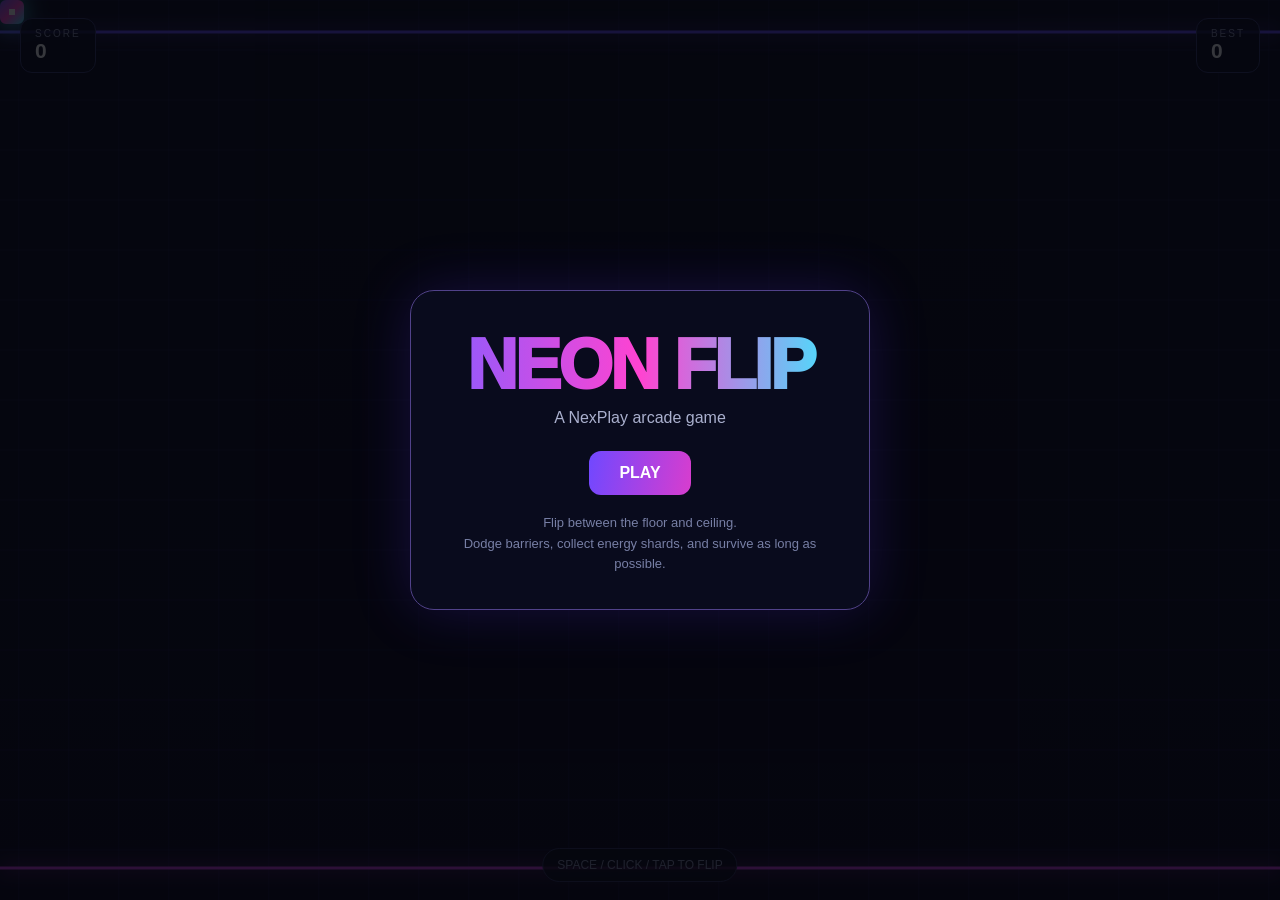
==== NeonFlip.html @ 8c91613e "Add files via upload" ====
<!doctype html>
<html lang="en">
<head>
<meta charset="utf-8">
<meta name="viewport" content="width=device-width,initial-scale=1">
<title>NEON FLIP | NexPlay</title>
<style>
*{box-sizing:border-box}html,body{margin:0;width:100%;height:100%;overflow:hidden;background:#070812;color:#fff;font-family:Arial,sans-serif}
canvas{width:100vw;height:100vh;display:block}
#hud{position:fixed;top:18px;left:20px;right:20px;display:flex;justify-content:space-between;pointer-events:none}
.box{padding:9px 14px;border:1px solid #383b73;border-radius:12px;background:#090c1dcc}
.label{font-size:10px;letter-spacing:2px;color:#8e95b9}.value{font-size:21px;font-weight:800}
#help{position:fixed;bottom:18px;left:50%;transform:translateX(-50%);padding:9px 14px;border:1px solid #30335f;border-radius:999px;background:#080a18cc;color:#8c93b5;font-size:12px}
#menu{position:fixed;inset:0;display:flex;align-items:center;justify-content:center;background:#04050ccc}
.panel{text-align:center;width:min(460px,90vw);padding:34px 28px;border:1px solid #51428a;border-radius:24px;background:#0a0c1eee;box-shadow:0 0 60px #693cff33}
.logo{font-size:clamp(42px,9vw,70px);font-weight:1000;letter-spacing:-3px;background:linear-gradient(90deg,#8b5cff,#ff43d1,#40e8ff);-webkit-background-clip:text;background-clip:text;color:transparent}
.subtitle{color:#aab0ce;margin:4px 0 24px}button{border:0;color:white;background:linear-gradient(100deg,#7048ff,#d83dce);padding:13px 30px;border-radius:12px;font-size:16px;font-weight:800;cursor:pointer}
.instructions{font-size:13px;color:#777fa5;line-height:1.6;margin-top:18px}.small{font-size:13px;color:#858cab;margin-top:12px}
#gameover{display:none}
</style>
</head>
<body>
<canvas id="game"></canvas>
<div id="hud">
 <div class="box"><div class="label">SCORE</div><div class="value" id="score">0</div></div>
 <div class="box"><div class="label">BEST</div><div class="value" id="best">0</div></div>
</div>
<div id="help">SPACE / CLICK / TAP TO FLIP</div>
<div id="menu">
 <div class="panel" id="startPanel">
  <div class="logo">NEON FLIP</div><div class="subtitle">A NexPlay arcade game</div>
  <button id="start">PLAY</button>
  <div class="instructions">Flip between the floor and ceiling.<br> Dodge barriers, collect energy shards, and survive as long as possible.</div>
 </div>
 <div class="panel" id="gameover">
  <div class="logo" style="font-size:42px">GAME OVER</div>
  <div class="subtitle">Your run is over.</div>
  <div style="font-size:28px;font-weight:900;margin:15px 0">Score: <span id="finalScore">0</span></div>
  <button id="restart">PLAY AGAIN</button><div class="small">Press R to restart</div>
 </div>
</div>
<script>

const AudioFX=(()=>{let ac=null,master=null,musicGain=null,playing=false,timer=null,step=0;
const melody=[220,247,277,330,370,330,277,247,196,220,247,294,330,294,247,220];
function init(){if(!ac){ac=new(window.AudioContext||window.webkitAudioContext)();master=ac.createGain();master.gain.value=.14;master.connect(ac.destination);musicGain=ac.createGain();musicGain.gain.value=.35;musicGain.connect(master)}if(ac.state==="suspended")ac.resume()}
function tone(freq,dur,type,vol,dest=master){const o=ac.createOscillator(),g=ac.createGain();o.type=type;o.frequency.setValueAtTime(freq,ac.currentTime);g.gain.setValueAtTime(.0001,ac.currentTime);g.gain.exponentialRampToValueAtTime(vol,ac.currentTime+.01);g.gain.exponentialRampToValueAtTime(.0001,ac.currentTime+dur);o.connect(g);g.connect(dest);o.start();o.stop(ac.currentTime+dur+.03)}
function musicTick(){if(!playing)return;const n=melody[step%melody.length];tone(n,.12,"triangle",.22,musicGain);if(step%4===0)tone(n/2,.18,"sine",.13,musicGain);if(step%8===4)tone(n*2,.07,"square",.045,musicGain);step++;timer=setTimeout(musicTick,145)}
function startMusic(){init();if(!playing){playing=true;step=0;musicTick()}}
function stopMusic(){playing=false;if(timer)clearTimeout(timer);timer=null}
function flip(){init();tone(520,.07,"square",.09);setTimeout(()=>tone(760,.08,"triangle",.07),35)}
function collect(){init();tone(660,.07,"sine",.12);setTimeout(()=>tone(990,.1,"sine",.1),55);setTimeout(()=>tone(1320,.12,"triangle",.08),110)}
function crash(){init();tone(130,.22,"sawtooth",.16);setTimeout(()=>tone(82,.3,"square",.1),80)}
return{startMusic,stopMusic,flip,collect,crash}
})();

const c=document.getElementById("game"),x=c.getContext("2d");
let W,H,D=1,run=false,score=0,best=+localStorage.neonFlipBest||0,speed=6,last=0,spawn=50,gem=30,obs=[],gems=[],parts=[],shake=0;
const p={x:0,y:0,s:24,side:1,vy:0,rot:0};
const scoreEl=document.getElementById("score"),bestEl=document.getElementById("best"),menu=document.getElementById("menu"),startPanel=document.getElementById("startPanel"),over=document.getElementById("gameover"),final=document.getElementById("finalScore");
bestEl.textContent=best;
function size(){W=innerWidth;H=innerHeight;D=Math.min(devicePixelRatio||1,2);c.width=W*D;c.height=H*D;c.style.width=W+"px";c.style.height=H+"px";x.setTransform(D,0,0,D,0,0)}addEventListener("resize",size);size();
function reset(){p.x=W*.19;p.side=1;p.y=H-62;p.vy=0;p.rot=0;score=0;speed=6;spawn=50;gem=30;obs=[];gems=[];parts=[];shake=0;scoreEl.textContent=0}
function start(){reset();run=true;menu.style.display="none";AudioFX.startMusic();last=performance.now();requestAnimationFrame(loop)}
function end(){run=false;AudioFX.stopMusic();AudioFX.crash();let s=Math.floor(score);if(s>best){best=s;localStorage.neonFlipBest=best;bestEl.textContent=best}final.textContent=s;startPanel.style.display="none";over.style.display="block";menu.style.display="flex"}
function flip(){if(!run)return;AudioFX.flip();p.side*=-1;p.vy=p.side*7;for(let i=0;i<8;i++)parts.push({x:p.x+12,y:p.y+12,vx:(Math.random()-.5)*3,vy:(Math.random()-.5)*3,l:25})}
addEventListener("keydown",e=>{if(e.code==="Space"){e.preventDefault();run?flip():start()}if(e.key.toLowerCase()==="r"&&!run)start()});
addEventListener("pointerdown",()=>run?flip():start());
document.getElementById("start").onclick=start;document.getElementById("restart").onclick=start;
function spawnObs(){let top=Math.random()<.5,h=48+Math.random()*42;obs.push({x:W+40,y:top?32:H-32-h,w:28+Math.random()*18,h,passed:false})}
function spawnGem(){let top=Math.random()<.5;gems.push({x:W+20,y:top?H*.23:H*.77,r:7,a:Math.random()*6.28})}
function hit(a,b){return a.x<b.x+b.w&&a.x+a.w>b.x&&a.y<b.y+b.h&&a.y+a.h>b.y}
function update(dt){
 score+=dt*.018*speed;speed=Math.min(13,6+score*.0035);
 p.vy+=p.side*.45*dt;p.y+=p.vy*dt;p.rot+=.12*dt*p.side;
 let floor=H-32-p.s;if(p.side===1&&p.y>floor){p.y=floor;p.vy=0}if(p.side===-1&&p.y<32){p.y=32;p.vy=0}
 if(--spawn<=0){spawnObs();spawn=Math.max(45,92-speed*3)+Math.random()*35}
 if(--gem<=0){spawnGem();gem=65+Math.random()*55}
 for(const o of obs){o.x-=speed*dt;if(!o.passed&&o.x+o.w<p.x){o.passed=true;score+=4}if(hit({x:p.x+3,y:p.y+3,w:p.s-6,h:p.s-6},o)){shake=12;end();return}}
 obs=obs.filter(o=>o.x>-80);
 for(const q of gems){q.x-=speed*dt;q.a+=.12*dt;let dx=p.x+12-q.x,dy=p.y+12-q.y;if(dx*dx+dy*dy<(q.r+12)**2){q.dead=1;score+=15;AudioFX.collect();for(let i=0;i<12;i++)parts.push({x:q.x,y:q.y,vx:(Math.random()-.5)*4,vy:(Math.random()-.5)*4,l:35})}}
 gems=gems.filter(q=>!q.dead&&q.x>-40);
 for(const z of parts){z.x+=z.vx*dt;z.y+=z.vy*dt;z.l-=dt}parts=parts.filter(z=>z.l>0);
 scoreEl.textContent=Math.floor(score)
}
function draw(){
 x.save();if(shake>0){x.translate((Math.random()-.5)*shake,(Math.random()-.5)*shake);shake*=.88}
 let bg=x.createLinearGradient(0,0,0,H);bg.addColorStop(0,"#0a0b1d");bg.addColorStop(1,"#0a071b");x.fillStyle=bg;x.fillRect(0,0,W,H);
 x.strokeStyle="#6358ff18";x.lineWidth=1;let off=(performance.now()/20*speed)%50;
 for(let xx=-50+off;xx<W+50;xx+=50){x.beginPath();x.moveTo(xx,0);x.lineTo(xx,H);x.stroke()}for(let yy=0;yy<H;yy+=50){x.beginPath();x.moveTo(0,yy);x.lineTo(W,yy);x.stroke()}
 x.shadowBlur=18;x.shadowColor="#774cff";x.strokeStyle="#654cff";x.lineWidth=3;x.beginPath();x.moveTo(0,32);x.lineTo(W,32);x.stroke();x.shadowColor="#d23ee8";x.strokeStyle="#d23ee8";x.beginPath();x.moveTo(0,H-32);x.lineTo(W,H-32);x.stroke();x.shadowBlur=0;
 for(const o of obs){x.save();x.shadowBlur=20;x.shadowColor="#b34cff";let g=x.createLinearGradient(o.x,o.y,o.x+o.w,o.y+o.h);g.addColorStop(0,"#ff4dcc");g.addColorStop(1,"#31d9ff");x.fillStyle=g;x.fillRect(o.x,o.y,o.w,o.h);x.restore()}
 for(const q of gems){let r=q.r+Math.sin(q.a)*2;x.save();x.translate(q.x,q.y);x.rotate(q.a*.5);x.shadowBlur=20;x.shadowColor="#39f5ff";x.fillStyle="#54f3ff";x.beginPath();x.moveTo(0,-r);x.lineTo(r*.65,0);x.lineTo(0,r);x.lineTo(-r*.65,0);x.closePath();x.fill();x.restore()}
 for(const z of parts){x.globalAlpha=Math.max(0,z.l/35);x.fillStyle="#cf65ff";x.fillRect(z.x,z.y,3,3)}x.globalAlpha=1;
 x.save();x.translate(p.x+12,p.y+12);x.rotate(p.rot);x.shadowBlur=25;x.shadowColor="#49edff";let pg=x.createLinearGradient(-12,-12,12,12);pg.addColorStop(0,"#7d5cff");pg.addColorStop(.5,"#ff4ad5");pg.addColorStop(1,"#3eeaff");x.fillStyle=pg;x.roundRect(-12,-12,24,24,6);x.fill();x.shadowBlur=0;x.fillStyle="#fff";x.fillRect(-3,-3,6,6);x.restore();x.restore()
}
function loop(t){if(!run)return;let dt=Math.min(2,(t-last)/16.67);last=t;update(dt);draw();if(run)requestAnimationFrame(loop)}
draw();
</script>
</body>
</html>
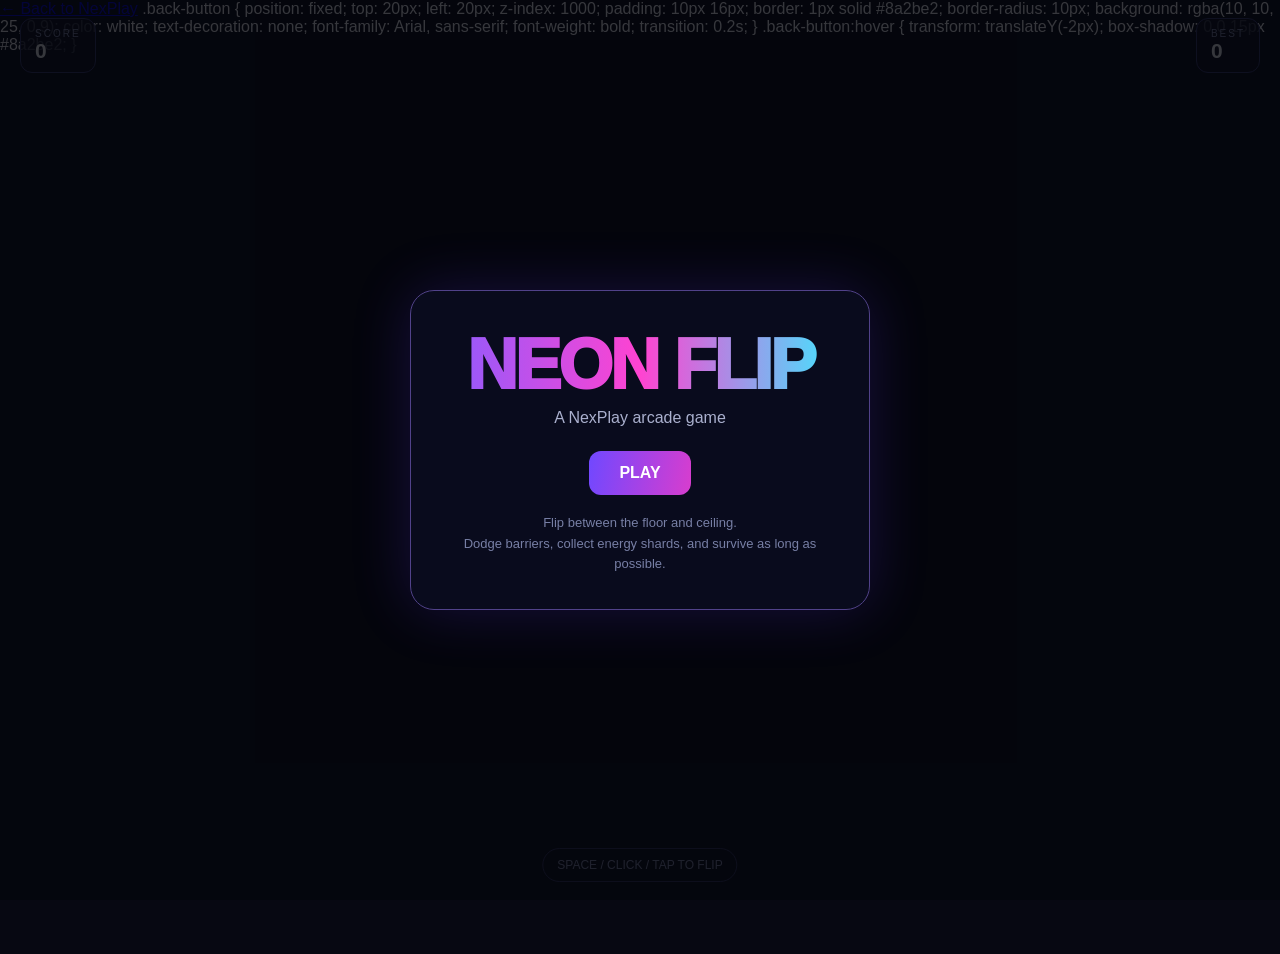
==== commit ade8245a: "Update NeonFlip.html" ====
--- a/NeonFlip.html
+++ b/NeonFlip.html
@@ -1,4 +1,5 @@
-<!doctype html>
+<body>
+  <a href="index.html" class="back-button">← Back to NexPlay</a><!doctype html>
 <html lang="en">
 <head>
 <meta charset="utf-8">
@@ -18,6 +19,26 @@
 .instructions{font-size:13px;color:#777fa5;line-height:1.6;margin-top:18px}.small{font-size:13px;color:#858cab;margin-top:12px}
 #gameover{display:none}
 </style>
+ .back-button {
+  position: fixed;
+  top: 20px;
+  left: 20px;
+  z-index: 1000;
+  padding: 10px 16px;
+  border: 1px solid #8a2be2;
+  border-radius: 10px;
+  background: rgba(10, 10, 25, 0.9);
+  color: white;
+  text-decoration: none;
+  font-family: Arial, sans-serif;
+  font-weight: bold;
+  transition: 0.2s;
+}
+
+.back-button:hover {
+  transform: translateY(-2px);
+  box-shadow: 0 0 15px #8a2be2;
+}
 </head>
 <body>
 <canvas id="game"></canvas>
@@ -98,4 +119,4 @@
 draw();
 </script>
 </body>
-</html>+</html>
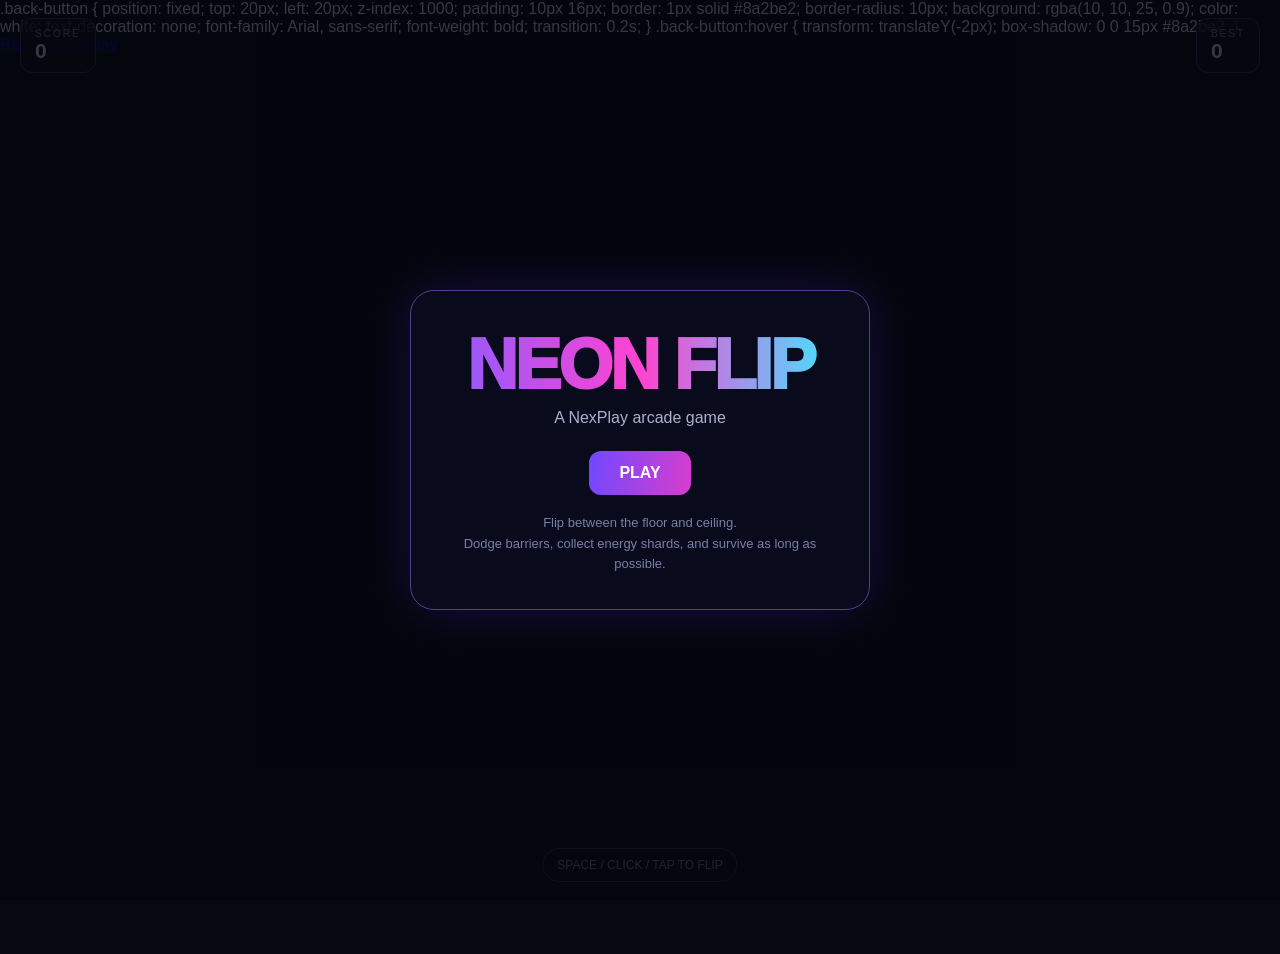
==== commit 5ae743ab: "Update NeonFlip.html" ====
--- a/NeonFlip.html
+++ b/NeonFlip.html
@@ -1,6 +1,3 @@
-<body>
-  <a href="index.html" class="back-button">← Back to NexPlay</a><!doctype html>
-<html lang="en">
 <head>
 <meta charset="utf-8">
 <meta name="viewport" content="width=device-width,initial-scale=1">
@@ -41,6 +38,7 @@
 }
 </head>
 <body>
+  <a href="index.html" class="back-button">← Back to NexPlay</a>
 <canvas id="game"></canvas>
 <div id="hud">
  <div class="box"><div class="label">SCORE</div><div class="value" id="score">0</div></div>
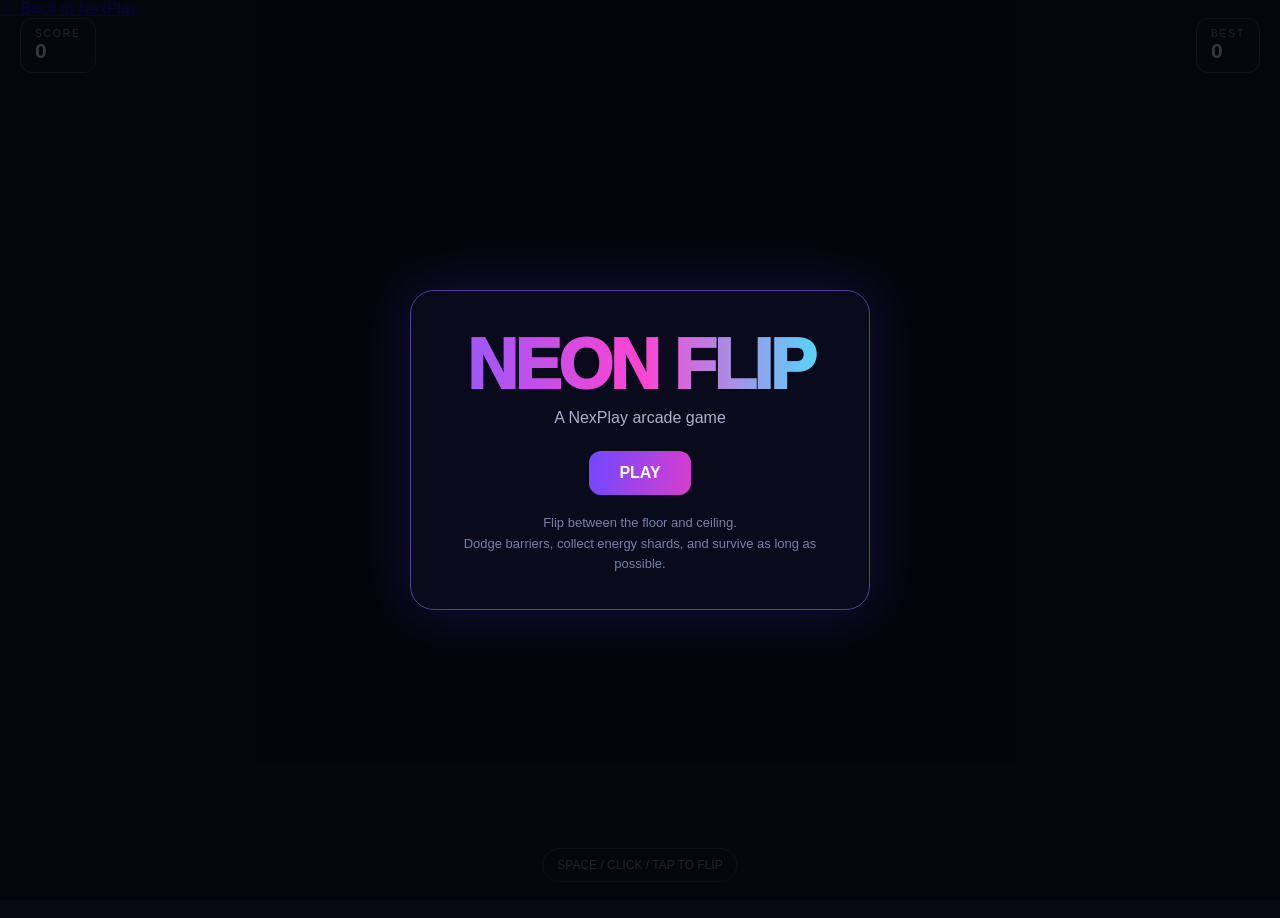
==== commit 043aefd2: "Update NeonFlip.html" ====
--- a/NeonFlip.html
+++ b/NeonFlip.html
@@ -16,26 +16,6 @@
 .instructions{font-size:13px;color:#777fa5;line-height:1.6;margin-top:18px}.small{font-size:13px;color:#858cab;margin-top:12px}
 #gameover{display:none}
 </style>
- .back-button {
-  position: fixed;
-  top: 20px;
-  left: 20px;
-  z-index: 1000;
-  padding: 10px 16px;
-  border: 1px solid #8a2be2;
-  border-radius: 10px;
-  background: rgba(10, 10, 25, 0.9);
-  color: white;
-  text-decoration: none;
-  font-family: Arial, sans-serif;
-  font-weight: bold;
-  transition: 0.2s;
-}
-
-.back-button:hover {
-  transform: translateY(-2px);
-  box-shadow: 0 0 15px #8a2be2;
-}
 </head>
 <body>
   <a href="index.html" class="back-button">← Back to NexPlay</a>
